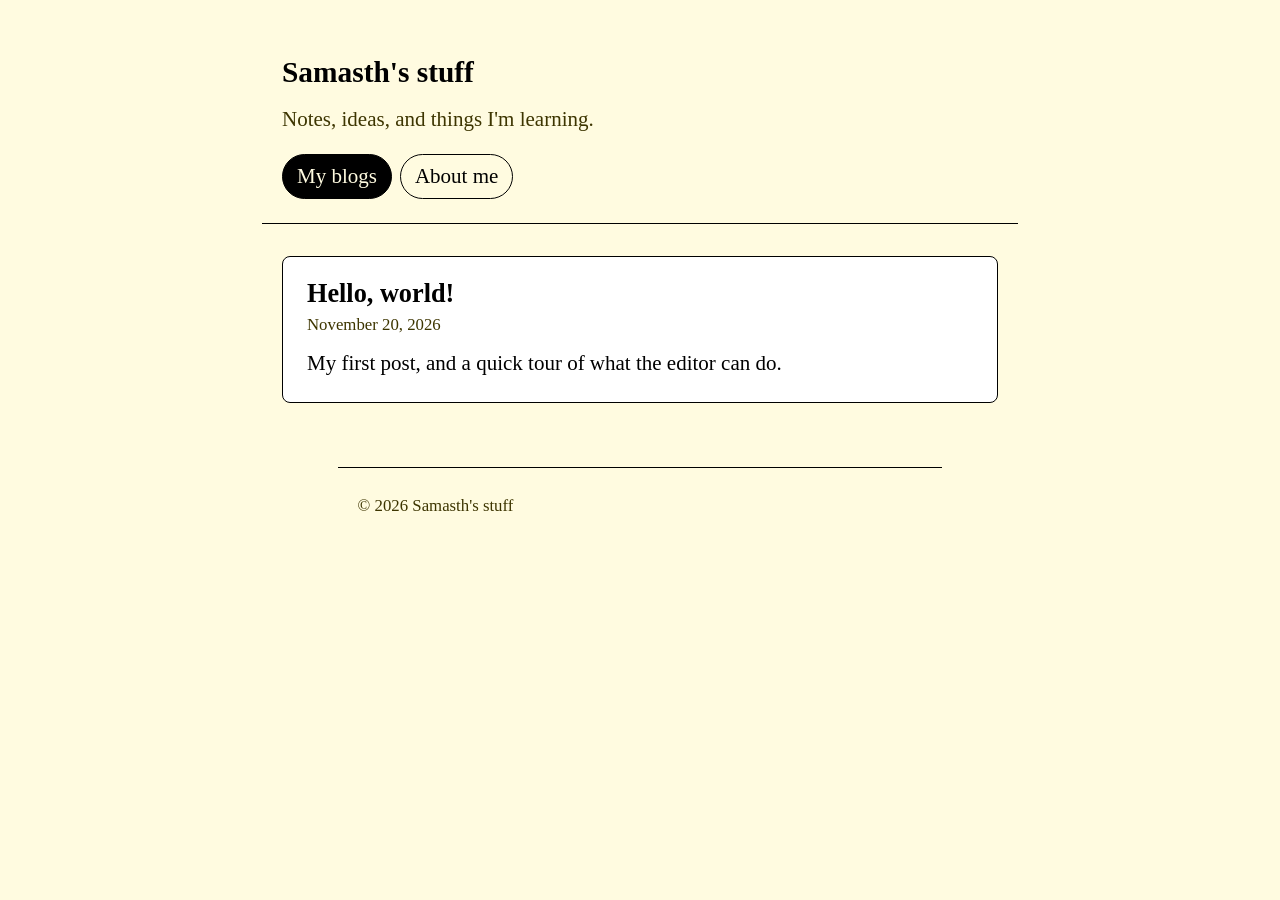
==== site/index.html @ fd802830 "first commit" ====
<!DOCTYPE html>
<html lang="en">
<head>
  <meta charset="UTF-8">
  <meta name="viewport" content="width=device-width, initial-scale=1.0">
  <title>Samasth's stuff</title>
  <link rel="stylesheet" href="style.css">
</head>
<body>
  <header class="site-header">
    <a href="index.html" class="site-title">Samasth's stuff</a>
    <p class="tagline">Notes, ideas, and things I'm learning.</p>
    <nav class="tabs">
      <a href="index.html" class="active">My blogs</a>
      <a href="about.html">About me</a>
    </nav>
  </header>

  <main>
    <!-- blog.js fills this list with your posts from posts.json -->
    <ul id="post-list" class="post-list">
      <li class="loading">Loading posts…</li>
    </ul>
  </main>

  <footer class="site-footer">
    &copy; <span id="year"></span> Samasth's stuff
  </footer>

  <script src="blog.js"></script>
</body>
</html>
---- site/style.css ----
/* ===== Colors =====
   Change these to restyle the whole site. */
:root {
  --bg: #fffbe0;
  --text: #000000;
  --muted: #3d3500;
  --accent: #000000;
  --border: #000000;
  --code-bg: #000000;
  --code-text: #ffd60a;
  --card-bg: #ffffff;
}

/* Dark mode, used automatically when the visitor's device is in dark mode */
@media (prefers-color-scheme: dark) {
  :root {
    --bg: #000000;
    --text: #ffd60a;
    --muted: #c9a900;
    --accent: #ffd60a;
    --border: #ffd60a;
    --code-bg: #ffd60a;
    --code-text: #000000;
    --card-bg: #1a1a1a;
  }
}

/* ===== Basics ===== */
* {
  box-sizing: border-box;
}

body {
  margin: 0;
  background: var(--bg);
  color: var(--text);
  font-family: "Times New Roman", Times, serif;
  font-size: 19px; /* changes with screen size, see the bottom of this file */
  line-height: 1.7;
}

a {
  color: var(--accent);
}

/* Keep everything in a readable column */
.site-header,
main,
.site-footer {
  max-width: 36em; /* em = grows with the font size */
  margin: 0 auto;
  padding: 0 20px;
}

/* ===== Header & footer ===== */
.site-header {
  padding-top: 48px;
  padding-bottom: 24px;
  border-bottom: 1px solid var(--border);
  margin-bottom: 32px;
}

.site-title {
  font-size: 1.4em;
  font-weight: 700;
  color: var(--text);
  text-decoration: none;
}

.tagline {
  margin: 4px 0 0;
  color: var(--muted);
}

.site-footer {
  margin-top: 64px;
  padding-top: 24px;
  padding-bottom: 48px;
  border-top: 1px solid var(--border);
  color: var(--muted);
  font-size: 0.8em;
}

/* ===== Home page post list ===== */
.post-list {
  list-style: none;
  padding: 0;
  margin: 0;
}

.post-card {
  margin-bottom: 24px;
  padding: 20px 24px;
  border: 1px solid var(--border);
  border-radius: 8px;
}

.post-card h2 {
  margin: 0;
  font-size: 1.25em;
  line-height: 1.3;
}

.post-card h2 a {
  color: var(--text);
  text-decoration: none;
}

/* Makes the whole tile clickable: the title link stretches
   an invisible layer over the entire card */
.post-card {
  position: relative;
  background: var(--card-bg);
}

.post-card h2 a::after {
  content: "";
  position: absolute;
  inset: 0;
}

.post-card:hover {
  background: var(--text);
  color: var(--bg);
}

.post-card:hover h2 a,
.post-card:hover .post-date {
  color: var(--bg);
}

.post-card p {
  margin: 6px 0 0;
}

.post-date {
  display: block;
  color: var(--muted);
  font-size: 0.8em;
}

/* ===== Single post page ===== */
.post h1 {
  margin: 0 0 4px;
  font-size: 1.9em;
  line-height: 1.2;
}

.post-content {
  margin-top: 32px;
}

.post-content h2,
.post-content h3 {
  line-height: 1.3;
  margin-top: 40px;
}

.post-content img {
  max-width: 100%;
  height: auto;
  border-radius: 6px;
}

.post-content blockquote {
  margin: 24px 0;
  padding-left: 20px;
  border-left: 4px solid var(--accent);
  color: var(--muted);
  font-style: italic;
}

.post-content code,
.post-content pre {
  font-family: ui-monospace, Consolas, "Courier New", monospace;
  font-size: 0.8em;
  background: var(--code-bg);
  color: var(--code-text);
  border-radius: 4px;
}

.post-content code {
  padding: 2px 5px;
}

.post-content pre {
  padding: 16px;
  overflow-x: auto;
  white-space: pre-wrap;
}

/* Text alignment chosen in the editor */
.ql-align-center { text-align: center; }
.ql-align-right { text-align: right; }
.ql-align-justify { text-align: justify; }

.back-link {
  margin-top: 48px;
  font-size: 0.85em;
}

.loading,
.error {
  color: var(--muted);
}

/* ===== Font size by screen size =====
   Everything else is sized in em, so it all scales with these. */
@media (max-width: 600px) {
  body { font-size: 16px; } /* phones */
}
@media (min-width: 1000px) {
  body { font-size: 21px; } /* laptops */
}
@media (min-width: 1500px) {
  body { font-size: 23px; } /* big monitors */
}

@media (max-width: 600px) {
  .post-card { padding: 16px; }
}

/* ===== Tabs (My blogs / About me) ===== */
.tabs {
  display: flex;
  gap: 8px;
  margin-top: 16px;
}

.tabs a {
  padding: 4px 14px;
  border: 1px solid var(--border);
  border-radius: 999px;
  color: var(--text);
  text-decoration: none;
}

.tabs a:hover,
.tabs a.active {
  background: var(--text);
  color: var(--bg);
}
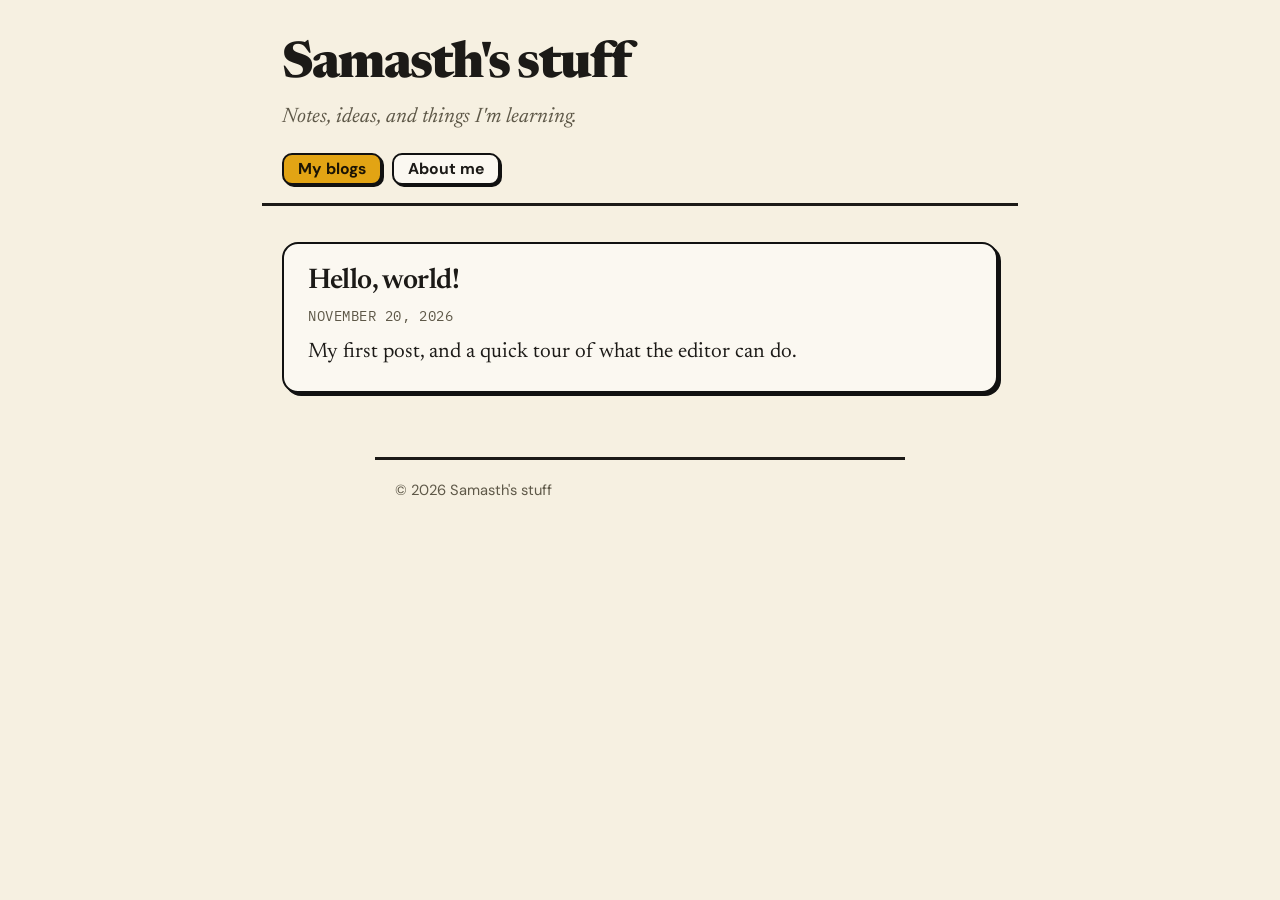
==== commit 3c2470f9: "changed theme to match crowdict" ====
--- a/site/index.html
+++ b/site/index.html
@@ -4,6 +4,9 @@
   <meta charset="UTF-8">
   <meta name="viewport" content="width=device-width, initial-scale=1.0">
   <title>Samasth's stuff</title>
+  <link rel="preconnect" href="https://fonts.googleapis.com">
+  <link rel="preconnect" href="https://fonts.gstatic.com" crossorigin>
+  <link rel="stylesheet" href="https://fonts.googleapis.com/css2?family=DM+Sans:wght@400;700&family=IBM+Plex+Mono&family=Newsreader:ital,opsz,wght@0,6..72,400;0,6..72,600;0,6..72,800;1,6..72,400&display=swap">
   <link rel="stylesheet" href="style.css">
 </head>
 <body>
--- a/site/style.css
+++ b/site/style.css
@@ -1,27 +1,35 @@
 /* ===== Colors =====
-   Change these to restyle the whole site. */
+   Change these to restyle the whole site.
+   Look: warm newspaper paper, black ink, bold outlines with hard shadows. */
 :root {
-  --bg: #fffbe0;
-  --text: #000000;
-  --muted: #3d3500;
-  --accent: #000000;
-  --border: #000000;
-  --code-bg: #000000;
-  --code-text: #ffd60a;
-  --card-bg: #ffffff;
+  --bg: #f6f0e1;          /* page (paper) */
+  --card-bg: #fbf8f1;     /* post tiles */
+  --text: #1c1a17;        /* ink */
+  --muted: #5e5848;       /* dates, footer */
+  --line: #cbbd9c;        /* thin dividers */
+  --edge: #111111;        /* bold outlines and shadows */
+  --accent: #e2a414;      /* gold highlight (active tab) */
+  --accent-ink: #1b1405;  /* text on the gold */
+  --green: #1f7a5c;       /* quotes */
+
+  /* Fonts (loaded from Google Fonts in each page's <head>) */
+  --serif: "Newsreader", Georgia, "Times New Roman", serif;
+  --sans: "DM Sans", system-ui, sans-serif;
+  --mono: "IBM Plex Mono", ui-monospace, Consolas, monospace;
 }
 
 /* Dark mode, used automatically when the visitor's device is in dark mode */
 @media (prefers-color-scheme: dark) {
   :root {
-    --bg: #000000;
-    --text: #ffd60a;
-    --muted: #c9a900;
-    --accent: #ffd60a;
-    --border: #ffd60a;
-    --code-bg: #ffd60a;
-    --code-text: #000000;
-    --card-bg: #1a1a1a;
+    --bg: #0c1a1c;
+    --card-bg: #16292b;
+    --text: #f4ebd7;
+    --muted: #9fb3ad;
+    --line: #2f4a4d;
+    --edge: #9fb3ad;
+    --accent: #f2c14e;
+    --accent-ink: #1b1405;
+    --green: #5fe3c0;
   }
 }
 
@@ -34,13 +42,14 @@
   margin: 0;
   background: var(--bg);
   color: var(--text);
-  font-family: "Times New Roman", Times, serif;
+  font-family: var(--serif);
   font-size: 19px; /* changes with screen size, see the bottom of this file */
-  line-height: 1.7;
+  line-height: 1.65;
 }
 
 a {
-  color: var(--accent);
+  color: var(--text);
+  text-underline-offset: 0.18em;
 }
 
 /* Keep everything in a readable column */
@@ -52,33 +61,55 @@
   padding: 0 20px;
 }
 
-/* ===== Header & footer ===== */
+/* ===== Header (newspaper masthead) ===== */
 .site-header {
-  padding-top: 48px;
-  padding-bottom: 24px;
-  border-bottom: 1px solid var(--border);
-  margin-bottom: 32px;
+  padding-top: 40px;
+  padding-bottom: 18px;
+  border-bottom: 3px solid var(--text);
+  margin-bottom: 36px;
 }
 
 .site-title {
-  font-size: 1.4em;
-  font-weight: 700;
+  font-size: 2.4em;
+  font-weight: 800;
+  letter-spacing: -0.035em;
+  line-height: 1;
   color: var(--text);
   text-decoration: none;
 }
 
 .tagline {
-  margin: 4px 0 0;
-  color: var(--muted);
-}
-
-.site-footer {
-  margin-top: 64px;
-  padding-top: 24px;
-  padding-bottom: 48px;
-  border-top: 1px solid var(--border);
-  color: var(--muted);
-  font-size: 0.8em;
+  margin: 10px 0 0;
+  color: var(--muted);
+  font-style: italic;
+}
+
+/* ===== Tabs (My blogs / About me) ===== */
+.tabs {
+  display: flex;
+  gap: 10px;
+  margin-top: 18px;
+}
+
+.tabs a {
+  padding: 6px 14px;
+  border: 2px solid var(--edge);
+  border-radius: 10px;
+  box-shadow: 2px 2px 0 var(--edge);
+  background: var(--card-bg);
+  color: var(--text);
+  font: 700 0.75em/1 var(--sans);
+  text-decoration: none;
+}
+
+.tabs a:hover {
+  transform: translate(-1px, -1px);
+  box-shadow: 3px 3px 0 var(--edge);
+}
+
+.tabs a.active {
+  background: var(--accent);
+  color: var(--accent-ink);
 }
 
 /* ===== Home page post list ===== */
@@ -89,16 +120,27 @@
 }
 
 .post-card {
-  margin-bottom: 24px;
+  position: relative; /* lets the whole tile be clickable, see below */
+  margin-bottom: 22px;
   padding: 20px 24px;
-  border: 1px solid var(--border);
-  border-radius: 8px;
+  background: var(--card-bg);
+  border: 2px solid var(--edge);
+  border-radius: 16px;
+  box-shadow: 3px 3px 0 var(--edge);
+  transition: transform 0.1s, box-shadow 0.1s;
+}
+
+.post-card:hover {
+  transform: translate(-2px, -2px);
+  box-shadow: 5px 5px 0 var(--edge);
 }
 
 .post-card h2 {
   margin: 0;
-  font-size: 1.25em;
-  line-height: 1.3;
+  font-size: 1.35em;
+  font-weight: 600;
+  letter-spacing: -0.015em;
+  line-height: 1.25;
 }
 
 .post-card h2 a {
@@ -108,75 +150,73 @@
 
 /* Makes the whole tile clickable: the title link stretches
    an invisible layer over the entire card */
-.post-card {
-  position: relative;
-  background: var(--card-bg);
-}
-
 .post-card h2 a::after {
   content: "";
   position: absolute;
   inset: 0;
 }
 
-.post-card:hover {
-  background: var(--text);
-  color: var(--bg);
-}
-
-.post-card:hover h2 a,
-.post-card:hover .post-date {
-  color: var(--bg);
-}
-
 .post-card p {
-  margin: 6px 0 0;
-}
-
+  margin: 8px 0 0;
+}
+
+/* Dates look like small typewriter labels */
 .post-date {
   display: block;
-  color: var(--muted);
-  font-size: 0.8em;
-}
-
-/* ===== Single post page ===== */
+  margin-top: 6px;
+  color: var(--muted);
+  font-family: var(--mono);
+  font-size: 0.65em;
+  letter-spacing: 0.04em;
+  text-transform: uppercase;
+}
+
+/* ===== Single post & About page ===== */
 .post h1 {
-  margin: 0 0 4px;
-  font-size: 1.9em;
-  line-height: 1.2;
+  margin: 0 0 6px;
+  font-size: 2.1em;
+  font-weight: 600;
+  letter-spacing: -0.02em;
+  line-height: 1.15;
 }
 
 .post-content {
-  margin-top: 32px;
+  margin-top: 28px;
 }
 
 .post-content h2,
 .post-content h3 {
-  line-height: 1.3;
+  font-weight: 600;
+  letter-spacing: -0.015em;
+  line-height: 1.25;
   margin-top: 40px;
+  padding-top: 12px;
+  border-top: 1px solid var(--line);
 }
 
 .post-content img {
   max-width: 100%;
   height: auto;
-  border-radius: 6px;
+  border: 2px solid var(--edge);
+  border-radius: 12px;
 }
 
 .post-content blockquote {
   margin: 24px 0;
   padding-left: 20px;
-  border-left: 4px solid var(--accent);
+  border-left: 4px solid var(--green);
   color: var(--muted);
   font-style: italic;
 }
 
 .post-content code,
 .post-content pre {
-  font-family: ui-monospace, Consolas, "Courier New", monospace;
-  font-size: 0.8em;
-  background: var(--code-bg);
-  color: var(--code-text);
-  border-radius: 4px;
+  font-family: var(--mono);
+  font-size: 0.75em;
+  background: var(--card-bg);
+  color: var(--text);
+  border: 1px solid var(--line);
+  border-radius: 6px;
 }
 
 .post-content code {
@@ -187,6 +227,8 @@
   padding: 16px;
   overflow-x: auto;
   white-space: pre-wrap;
+  border: 2px solid var(--edge);
+  box-shadow: 3px 3px 0 var(--edge);
 }
 
 /* Text alignment chosen in the editor */
@@ -196,18 +238,29 @@
 
 .back-link {
   margin-top: 48px;
-  font-size: 0.85em;
+  font: 700 0.8em var(--sans);
 }
 
 .loading,
 .error {
   color: var(--muted);
+}
+
+/* ===== Footer ===== */
+.site-footer {
+  margin-top: 64px;
+  padding-top: 20px;
+  padding-bottom: 48px;
+  border-top: 3px solid var(--text);
+  color: var(--muted);
+  font: 0.7em var(--sans);
 }
 
 /* ===== Font size by screen size =====
    Everything else is sized in em, so it all scales with these. */
 @media (max-width: 600px) {
   body { font-size: 16px; } /* phones */
+  .post-card { padding: 16px; }
 }
 @media (min-width: 1000px) {
   body { font-size: 21px; } /* laptops */
@@ -215,28 +268,3 @@
 @media (min-width: 1500px) {
   body { font-size: 23px; } /* big monitors */
 }
-
-@media (max-width: 600px) {
-  .post-card { padding: 16px; }
-}
-
-/* ===== Tabs (My blogs / About me) ===== */
-.tabs {
-  display: flex;
-  gap: 8px;
-  margin-top: 16px;
-}
-
-.tabs a {
-  padding: 4px 14px;
-  border: 1px solid var(--border);
-  border-radius: 999px;
-  color: var(--text);
-  text-decoration: none;
-}
-
-.tabs a:hover,
-.tabs a.active {
-  background: var(--text);
-  color: var(--bg);
-}
